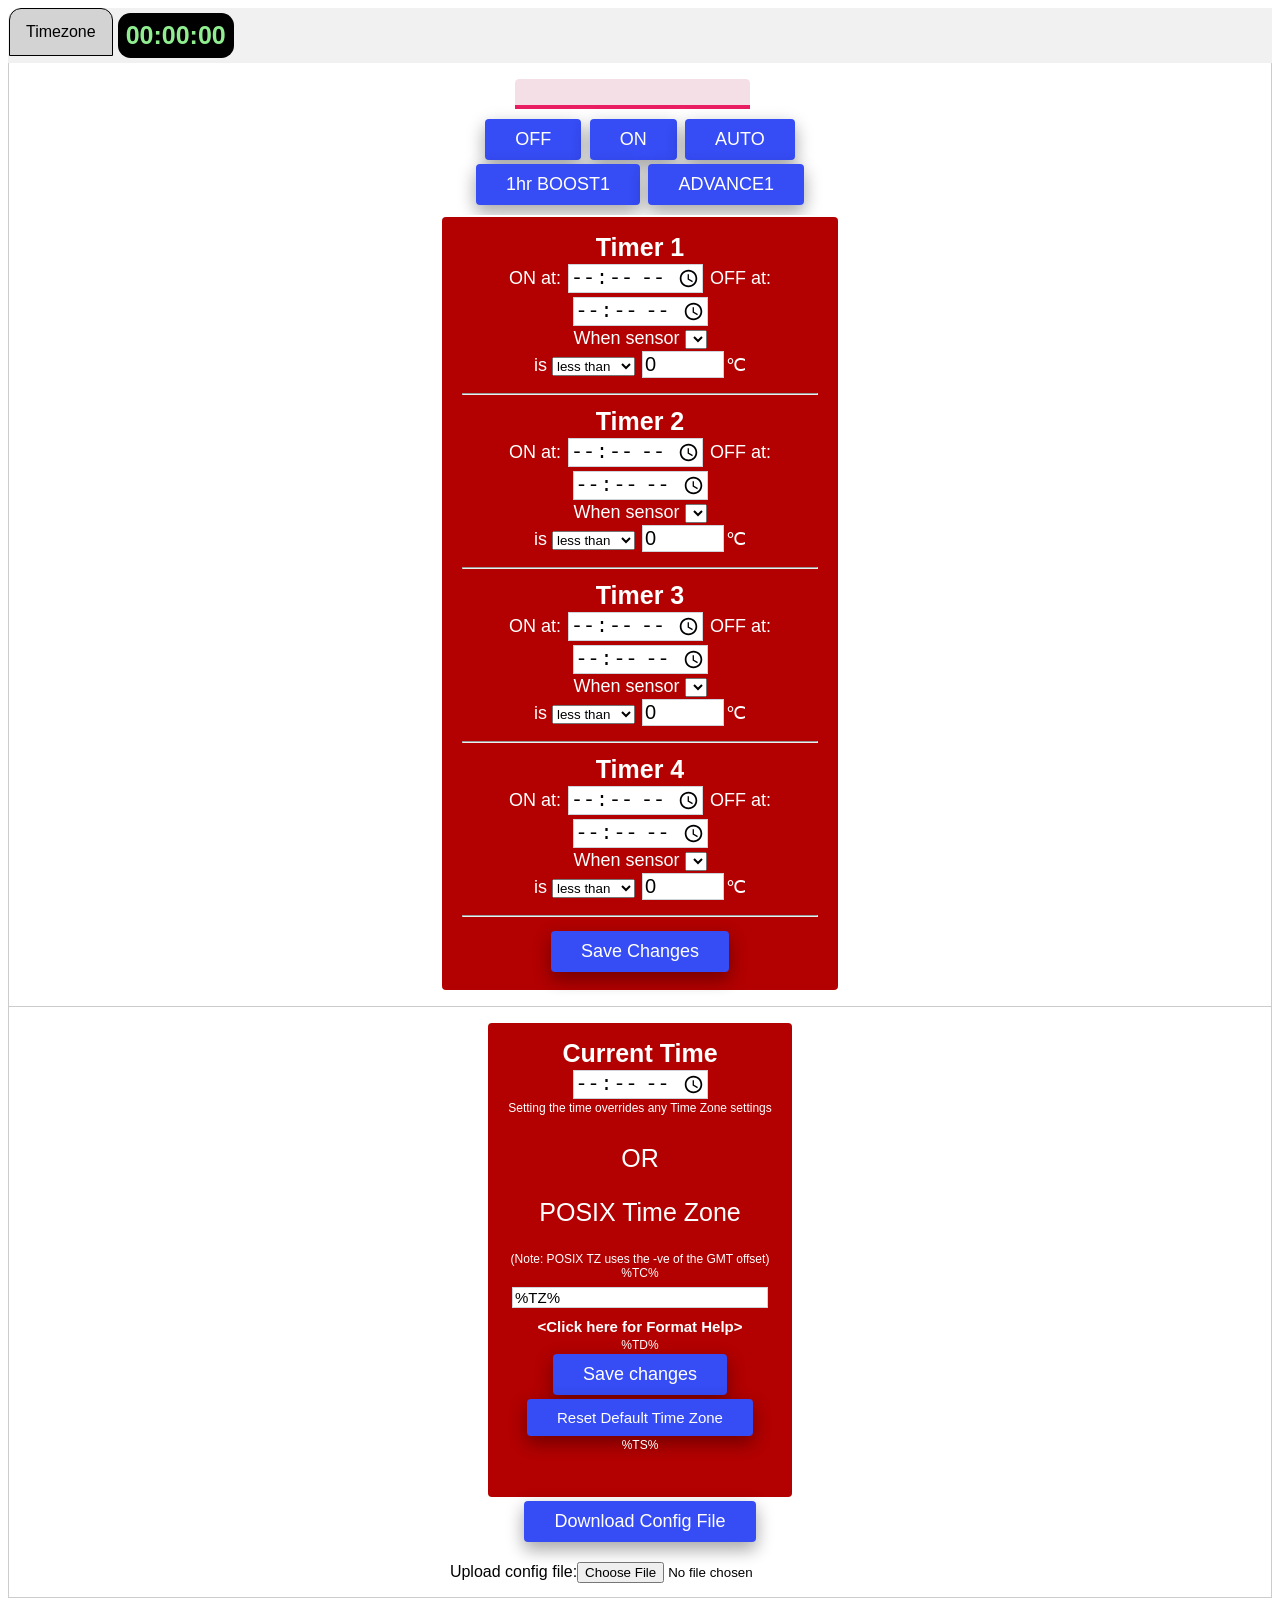
==== data/index.html @ 746cc581 "release" ====
<!DOCTYPE html>
<html>
<head>
  <title>Controller</title>
  <meta name="viewport" content="width=device-width, initial-scale=1">
  <link rel="icon" href="data:,">
  <link rel="stylesheet" type="text/css" href="style.css">
</head>
<body>
<div class="tab">
  <button class="tablinks" id="setTZbtn" onclick="getControl(-1)">Timezone</button>
  <span class="clock" id="clock">00:00:00</span>
</div>

<div id="control" class="tabcontent" >

  <!-- Control content -->
  <input type="hidden" id="C" name="C" value=""/>
  <div id ="EE"></div>
  <h2>
    <div>
      <span>
        <input type="text" id="N" name="N" value="" maxlength="12">
      </span>
      <span id="I"></span>
    </div>
  </h2>
  <div class="content">
    <div>
        <button name="A" value="F" onclick="save('F');">OFF</button>  
        <button name="A" value="N" onclick="save('N');">ON</button>
        <button name="A" value="A" onclick="save('A');">AUTO</button><br>
        <button name="A" value="B" onclick="save('B');">1hr BOOST1</button>
        <button name="A" value="V" onclick="save('V');">ADVANCE1</button>
    </div>
    <div class="card-grid">
      <div class="card">
        <div class="time">

          <!-- add more timers if reqd by duplicating a module and incrementing all of its timer'# in 'Tn' -->

          <div id="T1">
            <div><label><strong>Timer 1</strong></label></div>
            <div class="time-field">
              <label for="T1O">ON at:</label>
              <input type="time" id="T1O" name="T1O" value="0" min="00:00:00" max="24:00:00">
              <label for="T1F"> OFF at:</label>
              <input type="time" id="T1F" name="T1F" value="0" min="00:00:00" max="24:00:00">
            </div>
            <div id="T1sect">
              <div class="time-field">
                <label for="T1S">When sensor </label>
                <select id="T1S" name="T1S"></select>
                <span id="T1V"></span>
              </div>
              <div class="time-field">
                <label for="T1L">is </label>
                <select id="T1L" name="T1L">
                  <option value="L">less than</option>
                  <option value="M">more than</option>
                </select>
                <input type="number" id="T1T" name="T1T" value="0" min="-128" max="127">&#8451;
              </div>
              <hr>
            </div>
          </div>

          <div id="T2">
            <div><label><strong>Timer 2</strong></label></div>
            <div class="time-field">
              <label for="T2O">ON at:</label>
              <input type="time" id="T2O" name="T2O" value="0" min="00:00:00" max="24:00:00">
              <label for="T2F"> OFF at:</label>
              <input type="time" id="T2F" name="T2F" value="0" min="00:00:00" max="24:00:00">
            </div>
            <div id="T2sect">
              <div class="time-field">
                <label for="T2S">When sensor </label>
                <select id="T2S" name="T2S"></select>
                <span id="T2V"></span>
              </div>
              <div class="time-field">
                <label for="T2L">is </label>
                <select id="T2L" name="T2L">
                  <option value="L">less than</option>
                  <option value="M">more than</option>
                </select>
                <input type="number" id="T2T" name="T2T" value="0" min="-128" max="127">&#8451;
              </div>
              <hr>
            </div>
          </div>

          <div id="T3">
            <div><label><strong>Timer 3</strong></label></div>
            <div class="time-field">
              <label for="T3O">ON at:</label>
              <input type="time" id="T3O" name="T3O" value="0" min="00:00:00" max="24:00:00">
              <label for="T3F"> OFF at:</label>
              <input type="time" id="T3F" name="T3F" value="0" min="00:00:00" max="24:00:00">
            </div>
            <div id="T3sect">
              <div class="time-field">
                <label for="T3S">When sensor </label>
                <select id="T3S" name="T3S"></select>
                <span id="T3V"></span>
              </div>
              <div class="time-field">
                <label for="T3L">is </label>
                <select id="T3L" name="T3L">
                  <option value="L">less than</option>
                  <option value="M">more than</option>
                </select>
                <input type="number" id="T3T" name="T3T" value="0" min="-128" max="127">&#8451;
              </div>
              <hr>
            </div>
          </div>

          <div id="T4">
            <div><label><strong>Timer 4</strong></label></div>
            <div class="time-field">
              <label for="T4O">ON at:</label>
              <input type="time" id="T4O" name="T4O" value="0" min="00:00:00" max="24:00:00">
              <label for="T4F"> OFF at:</label>
              <input type="time" id="T4F" name="T4F" value="0" min="00:00:00" max="24:00:00">
            </div>
            <div id="T4sect">
              <div class="time-field">
                <label for="T4S">When sensor </label>
                <select id="T4S" name="T4S"></select>
                <span id="T4V"></span>
              </div>
              <div class="time-field">
                <label for="T4L">is </label>
                <select id="T4L" name="T4L">
                  <option value="L">less than</option>
                  <option value="M">more than</option>
                </select>
                <input type="number" id="T4T" name="T4T" value="0" min="-128" max="127">&#8451;
              </div>
              <hr>
            </div>
          </div>

          <button type="submit" class="button" onclick="save();">Save Changes</button>
        </div>
      </div>
    </div>
  </div>
</div>

<div id="setTZ" class="tabcontent">
  <div class="content">
      <div class="card-grid">
        <div class="card">
          <form action="/setTime">
            <div class="time">
              <label><strong>Current Time</strong></label>
              <div class="time-field"><input type="time" id="TIME" name="TIME" value="%TI%" min="00:00" max="24:00:00" required></div>
              <div class="info-txt">Setting the time overrides any Time Zone settings</div>
              <br>OR<p>
              <label for="fname">POSIX Time Zone</label><br>
              <div class="info-txt">(Note: POSIX TZ uses the -ve of the GMT offset)</div>
              <div class="info-txt" id="tz_str_corrected">%TC%</div>
              <div class="tzstr-field"><input type="text" id="TZ_INPUT_STR" name="TZ_INPUT_STR" style="width: 250px;" value="%TZ%"></div>
              <div class="arrowpopup" onclick="myFunction()" style="font-size: 15px;"><b>&lt;Click here for Format Help&gt;</b>
                <span class="tooltiptext" id="tooltipdemo">TZ/DST Format Help<br><br>-GMT hr:mm<br>e.g. for GMT+0530 enter -5:30<br>
              or<br> -GMT hr:mm , dstStart , dstStop i.e.<br>-GMT hr:mm , mm.wk.dy/hr , mm.wk.dy/hr<br>periods (.) between mm wk dy<br>
              mm is 1 to 12<br>wk is 1 to 5(lastweek)<br>
              dy is 0 (Sun) to 6<br><br>e.g. 8,10.1.0/2<br>
              cleans up to<br>&lt;-08&gt;8&lt;-07&gt;7,M10.1.0/2,M4.1.0/2</span>
              </div>
              <div class="info-txt" id="tz_str_desc">%TD%</div>
              <button type="submit" class="button">Save changes</button>
              <div><button type="submit" name="RESET" class="button" style ="font-size: 15px;">Reset Default Time Zone</button></div>
              <div class="info-txt" id="tz_str_set_corrected">%TS%</div>
              <br>
            </div>
          </form>
          <div>
            <a href="/download" class="button">Download Config File</a>
            <form method="POST" action="/upload" enctype="multipart/form-data">
              <br>Upload config file:<input type="file" name="bin" accept=".bin" onchange="form.submit();"/>
            </form>
          </div>
        </div>
      </div> 
    </div>
  </div>
</div>

<!-- need to include constants in index.html as js file may not get reloaded after a post! -->
<script>var 
  currCtrl = %C%;
  const maxCtrls = %MAX_CTRLS%;
  const maxTimers = %MAX_TIMERS%;
  const maxWebTimers = %MAX_WEB_TIMERS%;
  const maxStats = %MAX_STATS%;
  const statType = [%STAT_TYPES%]; // 0 = analog, 1 = digital sensor
  const haveSNTP = %HAVE_SNTP%;
  var errMsg = "";
  var eCntr = 0;
</script>

<script type="text/javascript" src="timer.js"></script>
</body>
</html>
---- data/style.css ----
html {
  font-family: Arial;
  display: inline-block;
  margin: 0px auto;
  text-align: center;
}
h1{
  color: #070812;
  padding: 2vh;
}
 /* Style the tab */
.tab {
  overflow: hidden;
  border-top-left-radius: 12px;
  background-color: #f1f1f1;
  border-bottom: 0;
}

#I {
  font-size:20px;
  font-weight:bold;
  padding:8px;
  border: 1px black;
	border-radius: 1em;
  color: white
}
#I.on {
  background-color: red;
}
#I.off {
  background-color: lightgreen;
}
#I.on:after {
  content: "ON";
}
#I.off:after {
  content: "OFF";
}

.clock {
  font-size:25px;
  font-weight:bold;
  float:left;
  color:lightgreen;
  background-color:black;
  border-radius: 0.5em;
  padding: 8px;
  text-align: center;
  margin: 5px;
}

/* control name ext input */
#N {
	appearance: none;
	border: none;
	outline: none;
	border-bottom: .2em solid #E91E63;
	background: #F5DFE6;
	border-radius: .2em .2em 0 0;
	font-size: 21px;
  font-weight: bold;
  color: darkred;
  width: 11em;
  text-align: center;
}
.tab button {
  background-color: lightgrey;
  float: left;
  border: 1px solid black;
  border-top-left-radius: 12px;
  border-top-right-radius: 12px;
  margin-left: 1px;
  outline: none;
  cursor: pointer;
  padding: 14px 16px;
  transition: 0.3s;
  font-size: 16px;
  color: black;
}
.tab button:hover {
  background-color: #ddd;
}
.tab button.active {
  background-color: white;
  border-bottom: 0;
  color: black;
  font-weight: bold;
}
.tab button.active.on {
  background-color: red;
}
.tab button.on {
  background-color: #f7adad;;;
}

@keyframes fadeEffect {
  from {opacity: 0;}
  to {opacity: 1;}
}

.tabcontent {
  padding: 6px 12px;
  border: 1px solid #ccc;
  border-top: none;
  animation: fadeEffect 1s; /* Fading effect takes 1 second */
} 
.time {
  display: inline-block;
  background-color: #b30000;
  border: none;
  border-radius: 4px;
  color: white;
  padding: 16px 20px;
  text-decoration: none;
  font-size: 25px;
  margin: 2px;
  cursor: pointer;
}	

.time-field {
  font-size: 18px;
}
.time input {
	background-color: #fff;
	background-clip: padding-box;
	border: 1px solid #ced4da;
  font-size: 20px;
}
.time-field label {
  font-size: 18px;
}
.time-field input {
  background-color: #fff;
	background-clip: padding-box;
	border: 1px solid #ced4da;
  font-size: 20px;
  margin:2px;
}
.tzstr-field input {
	background-color: #fff;
	background-clip: padding-box;
	border: 1px solid #ced4da;
  font-size: 15px;
	width: 95%;
}
.time-field-txt {
  color: black;
	background-color: #fff;
	border: 1px solid #ced4da;
  font-size: 20px;
}
.info-txt {
    color: white;
    border:0 none;
  font-size: 12px;
}	

input[type=submit] {
  padding:5px 15px; 
  background-color: #364cf4;
  border:0 none;
  cursor:pointer;
  padding: 12px 10px;
 
  font-size: 20px;
  margin: 2px;
  -webkit-border-radius: 5px;
  border-radius: 5px; 
}

.button, button[name="A"] {
  display: inline-block;
  background-color: #364cf4;
  border: none;
  border-radius: 4px;
  border-color:grey;
  color: white;
  padding: 10px 30px;
  text-decoration: none;
  font-size: 18px;
  margin: 2px;
  cursor: pointer;
  box-shadow: 0 8px 16px 0 rgba(0,0,0,0.2), 0 6px 20px 0 rgba(0,0,0,0.19);
}
button[name="A"].active {
  background-color: green;
}
button[name="A"]:hover {
  opacity: 0.6;
}
button[name="A"]:disabled {
  opacity: 0.3;
  cursor: not-allowed;
}

h2 {
  margin:8px;
}
#E {
  min-height: 1.2em;
}

.content { 
  padding: 0px;
}
.card-grid {
  max-width: 400px;
  margin: 8px auto;
  display: grid;
  grid-gap: 2rem;
  grid-template-columns: repeat(auto-fit, minmax(200px, 1fr));
}
.card {
  background-color: white;
}
.card-title {
  font-size: 1.2rem;
  font-weight: bold;
}
.arrowpopup {
  position: relative;
  display: inline-block;
  cursor: pointer;
  }
  .arrowpopup .tooltiptext {
  visibility: hidden;
  width: 250px;
  background-color: #0000ff;
  color: white;
  font-size: 12px;
  text-align: center;
  border-radius: 4px;
  padding: 9px ;
  position: absolute;
  bottom: 150%;
  left: 5%;
  margin-left: -240px;
  margin-bottom: 25px;
  }
  .arrowpopup .tooltiptext::after {
  content: "";
  position: absolute;
  top: 100%;
  left: 5%;
  margin-left: -5px;
  border-width: 5px;
  border-style: solid;
  border-color: #0000ff transparent transparent transparent;
  }
  .arrowpopup .show {
  visibility: visible;
  }
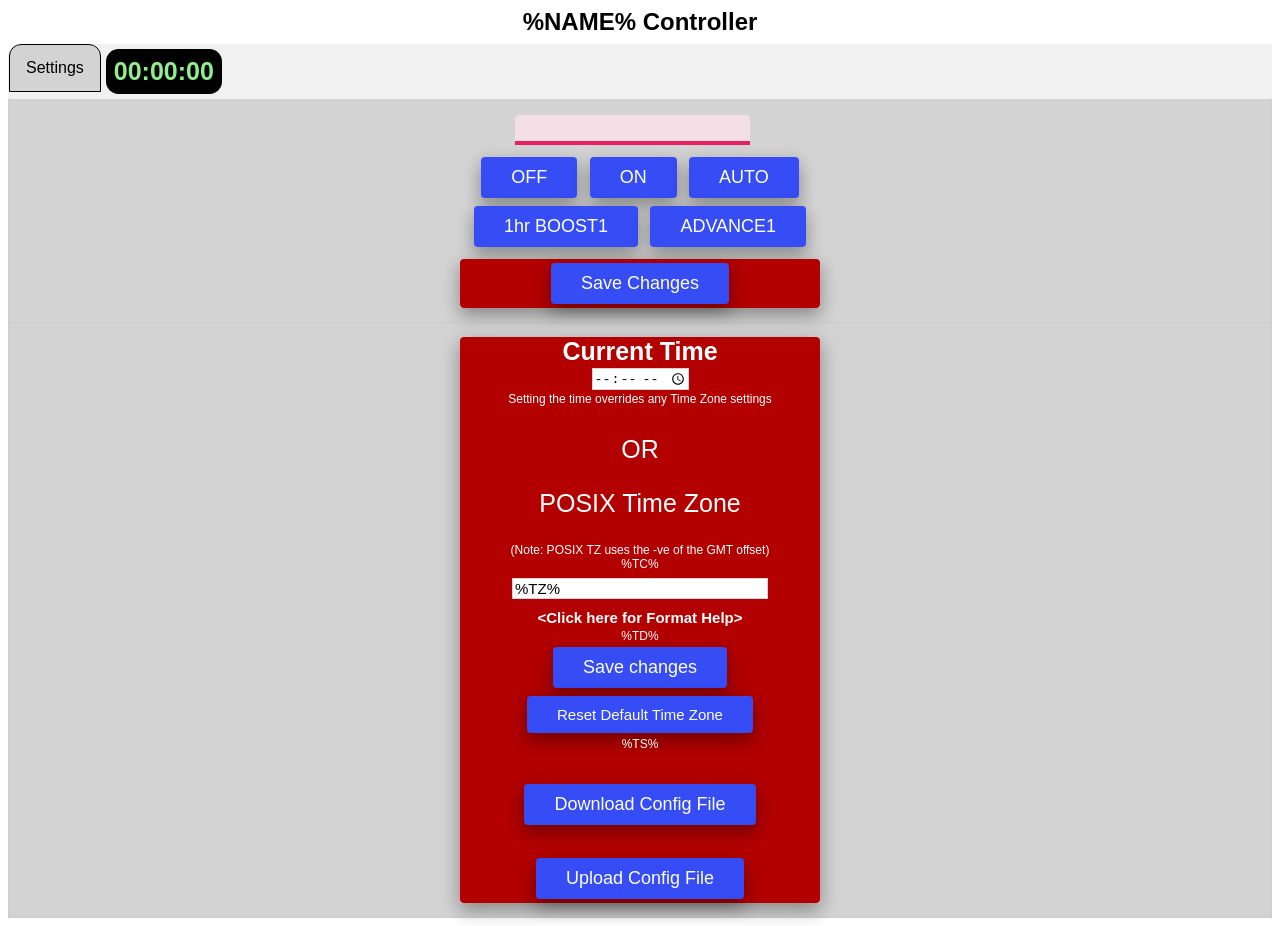
==== commit 2282bccb: "Major update Simplified logic for initializeWifiConfig(). Also for control and pins arrays (now auto" ====
--- a/data/index.html
+++ b/data/index.html
@@ -1,14 +1,15 @@
 <!DOCTYPE html>
 <html>
 <head>
-  <title>Controller</title>
+  <title>%NAME% Controller</title>
   <meta name="viewport" content="width=device-width, initial-scale=1">
   <link rel="icon" href="data:,">
   <link rel="stylesheet" type="text/css" href="style.css">
 </head>
 <body>
+<h2>%NAME% Controller</h2>
 <div class="tab">
-  <button class="tablinks" id="setTZbtn" onclick="getControl(-1)">Timezone</button>
+  <button class="tablinks" id="setTZbtn" onclick="getControl(-1)">Settings</button>
   <span class="clock" id="clock">00:00:00</span>
 </div>
 
@@ -36,111 +37,8 @@
     <div class="card-grid">
       <div class="card">
         <div class="time">
-
-          <!-- add more timers if reqd by duplicating a module and incrementing all of its timer'# in 'Tn' -->
-
-          <div id="T1">
-            <div><label><strong>Timer 1</strong></label></div>
-            <div class="time-field">
-              <label for="T1O">ON at:</label>
-              <input type="time" id="T1O" name="T1O" value="0" min="00:00:00" max="24:00:00">
-              <label for="T1F"> OFF at:</label>
-              <input type="time" id="T1F" name="T1F" value="0" min="00:00:00" max="24:00:00">
-            </div>
-            <div id="T1sect">
-              <div class="time-field">
-                <label for="T1S">When sensor </label>
-                <select id="T1S" name="T1S"></select>
-                <span id="T1V"></span>
-              </div>
-              <div class="time-field">
-                <label for="T1L">is </label>
-                <select id="T1L" name="T1L">
-                  <option value="L">less than</option>
-                  <option value="M">more than</option>
-                </select>
-                <input type="number" id="T1T" name="T1T" value="0" min="-128" max="127">&#8451;
-              </div>
-              <hr>
-            </div>
-          </div>
-
-          <div id="T2">
-            <div><label><strong>Timer 2</strong></label></div>
-            <div class="time-field">
-              <label for="T2O">ON at:</label>
-              <input type="time" id="T2O" name="T2O" value="0" min="00:00:00" max="24:00:00">
-              <label for="T2F"> OFF at:</label>
-              <input type="time" id="T2F" name="T2F" value="0" min="00:00:00" max="24:00:00">
-            </div>
-            <div id="T2sect">
-              <div class="time-field">
-                <label for="T2S">When sensor </label>
-                <select id="T2S" name="T2S"></select>
-                <span id="T2V"></span>
-              </div>
-              <div class="time-field">
-                <label for="T2L">is </label>
-                <select id="T2L" name="T2L">
-                  <option value="L">less than</option>
-                  <option value="M">more than</option>
-                </select>
-                <input type="number" id="T2T" name="T2T" value="0" min="-128" max="127">&#8451;
-              </div>
-              <hr>
-            </div>
-          </div>
-
-          <div id="T3">
-            <div><label><strong>Timer 3</strong></label></div>
-            <div class="time-field">
-              <label for="T3O">ON at:</label>
-              <input type="time" id="T3O" name="T3O" value="0" min="00:00:00" max="24:00:00">
-              <label for="T3F"> OFF at:</label>
-              <input type="time" id="T3F" name="T3F" value="0" min="00:00:00" max="24:00:00">
-            </div>
-            <div id="T3sect">
-              <div class="time-field">
-                <label for="T3S">When sensor </label>
-                <select id="T3S" name="T3S"></select>
-                <span id="T3V"></span>
-              </div>
-              <div class="time-field">
-                <label for="T3L">is </label>
-                <select id="T3L" name="T3L">
-                  <option value="L">less than</option>
-                  <option value="M">more than</option>
-                </select>
-                <input type="number" id="T3T" name="T3T" value="0" min="-128" max="127">&#8451;
-              </div>
-              <hr>
-            </div>
-          </div>
-
-          <div id="T4">
-            <div><label><strong>Timer 4</strong></label></div>
-            <div class="time-field">
-              <label for="T4O">ON at:</label>
-              <input type="time" id="T4O" name="T4O" value="0" min="00:00:00" max="24:00:00">
-              <label for="T4F"> OFF at:</label>
-              <input type="time" id="T4F" name="T4F" value="0" min="00:00:00" max="24:00:00">
-            </div>
-            <div id="T4sect">
-              <div class="time-field">
-                <label for="T4S">When sensor </label>
-                <select id="T4S" name="T4S"></select>
-                <span id="T4V"></span>
-              </div>
-              <div class="time-field">
-                <label for="T4L">is </label>
-                <select id="T4L" name="T4L">
-                  <option value="L">less than</option>
-                  <option value="M">more than</option>
-                </select>
-                <input type="number" id="T4T" name="T4T" value="0" min="-128" max="127">&#8451;
-              </div>
-              <hr>
-            </div>
+          <div id="timers-container">
+            <!-- Timer blocks will be injected here by timer.js -->
           </div>
 
           <button type="submit" class="button" onclick="save();">Save Changes</button>
@@ -150,12 +48,42 @@
   </div>
 </div>
 
+<!-- Timer Template -->
+<template id="timer-template">
+  <div class="timer-block" id="T{t}">
+    <div><label><strong>Timer {t}</strong></label></div>
+    <div class="time-field">
+      <label for="T{t}O">ON at:</label>
+      <input type="time" id="T{t}O" name="T{t}O" value="00:00" min="00:00" max="23:59">
+      <label for="T{t}F"> OFF at:</label>
+      <input type="time" id="T{t}F" name="T{t}F" value="00:00" min="00:00" max="23:59">
+    </div>
+    <div class="sensor-section" id="T{t}sect">
+      <div class="time-field">
+        <label for="T{t}S">When sensor </label>
+        <select id="T{t}S" name="T{t}S"></select>
+        <span id="T{t}V"></span>
+      </div>
+      <div class="time-field">
+        <label for="T{t}L">is </label>
+        <select id="T{t}L" name="T{t}L">
+          <option value="L">less than</option>
+          <option value="M">more than</option>
+        </select>
+        <input type="number" id="T{t}T" name="T{t}T" value="0" size="6" min="-32768" max="32767">&#8451;
+         +/-<input type="number" id="T{t}H" name="T{t}H" value="0" size="3" min="0" max="127">
+      </div>
+      <hr>
+    </div>
+  </div>
+</template>
+
 <div id="setTZ" class="tabcontent">
   <div class="content">
       <div class="card-grid">
         <div class="card">
-          <form action="/setTime">
-            <div class="time">
+          <div class="time">
+            <form action="/setTime">
               <label><strong>Current Time</strong></label>
               <div class="time-field"><input type="time" id="TIME" name="TIME" value="%TI%" min="00:00" max="24:00:00" required></div>
               <div class="info-txt">Setting the time overrides any Time Zone settings</div>
@@ -176,13 +104,14 @@
               <div><button type="submit" name="RESET" class="button" style ="font-size: 15px;">Reset Default Time Zone</button></div>
               <div class="info-txt" id="tz_str_set_corrected">%TS%</div>
               <br>
+            </form>
+            <div>
+              <a href="/download" class="button">Download Config File</a>
+              <form method="POST" action="/upload" enctype="multipart/form-data" style="display: inline-block; vertical-align: middle; margin-top: 1em;">
+                <input type="file" id="file-upload" name="bin" accept=".bin" onchange="form.submit();" style="display: none;">
+                <label for="file-upload" class="button">Upload Config File</label>
+              </form>
             </div>
-          </form>
-          <div>
-            <a href="/download" class="button">Download Config File</a>
-            <form method="POST" action="/upload" enctype="multipart/form-data">
-              <br>Upload config file:<input type="file" name="bin" accept=".bin" onchange="form.submit();"/>
-            </form>
           </div>
         </div>
       </div> 
@@ -190,20 +119,6 @@
   </div>
 </div>
 
-<!-- need to include constants in index.html as js file may not get reloaded after a post! -->
-<script>var 
-  currCtrl = %C%;
-  const maxCtrls = %MAX_CTRLS%;
-  const maxTimers = %MAX_TIMERS%;
-  const maxWebTimers = %MAX_WEB_TIMERS%;
-  const maxStats = %MAX_STATS%;
-  const statType = [%STAT_TYPES%]; // 0 = analog, 1 = digital sensor
-  const haveSNTP = %HAVE_SNTP%;
-  var errMsg = "";
-  var eCntr = 0;
-</script>
-
 <script type="text/javascript" src="timer.js"></script>
 </body>
 </html>
-
--- a/data/style.css
+++ b/data/style.css
@@ -103,6 +103,7 @@
   border: 1px solid #ccc;
   border-top: none;
   animation: fadeEffect 1s; /* Fading effect takes 1 second */
+  background-color:lightgrey;
 } 
 .time {
   display: inline-block;
@@ -110,11 +111,12 @@
   border: none;
   border-radius: 4px;
   color: white;
-  padding: 16px 20px;
+  padding: 0;
   text-decoration: none;
   font-size: 25px;
-  margin: 2px;
-  cursor: pointer;
+  margin: 0;
+  cursor: pointer;
+  width: 100%
 }	
 
 .time-field {
@@ -124,7 +126,6 @@
 	background-color: #fff;
 	background-clip: padding-box;
 	border: 1px solid #ced4da;
-  font-size: 20px;
 }
 .time-field label {
   font-size: 18px;
@@ -133,7 +134,6 @@
   background-color: #fff;
 	background-clip: padding-box;
 	border: 1px solid #ced4da;
-  font-size: 20px;
   margin:2px;
 }
 .tzstr-field input {
@@ -178,7 +178,7 @@
   padding: 10px 30px;
   text-decoration: none;
   font-size: 18px;
-  margin: 2px;
+  margin: 4px;
   cursor: pointer;
   box-shadow: 0 8px 16px 0 rgba(0,0,0,0.2), 0 6px 20px 0 rgba(0,0,0,0.19);
 }
@@ -204,14 +204,14 @@
   padding: 0px;
 }
 .card-grid {
-  max-width: 400px;
+  max-width: 360px;
   margin: 8px auto;
   display: grid;
   grid-gap: 2rem;
   grid-template-columns: repeat(auto-fit, minmax(200px, 1fr));
 }
 .card {
-  background-color: white;
+  box-shadow: 0 8px 16px 0 rgba(0,0,0,0.2), 0 6px 20px 0 rgba(0,0,0,0.19);
 }
 .card-title {
   font-size: 1.2rem;
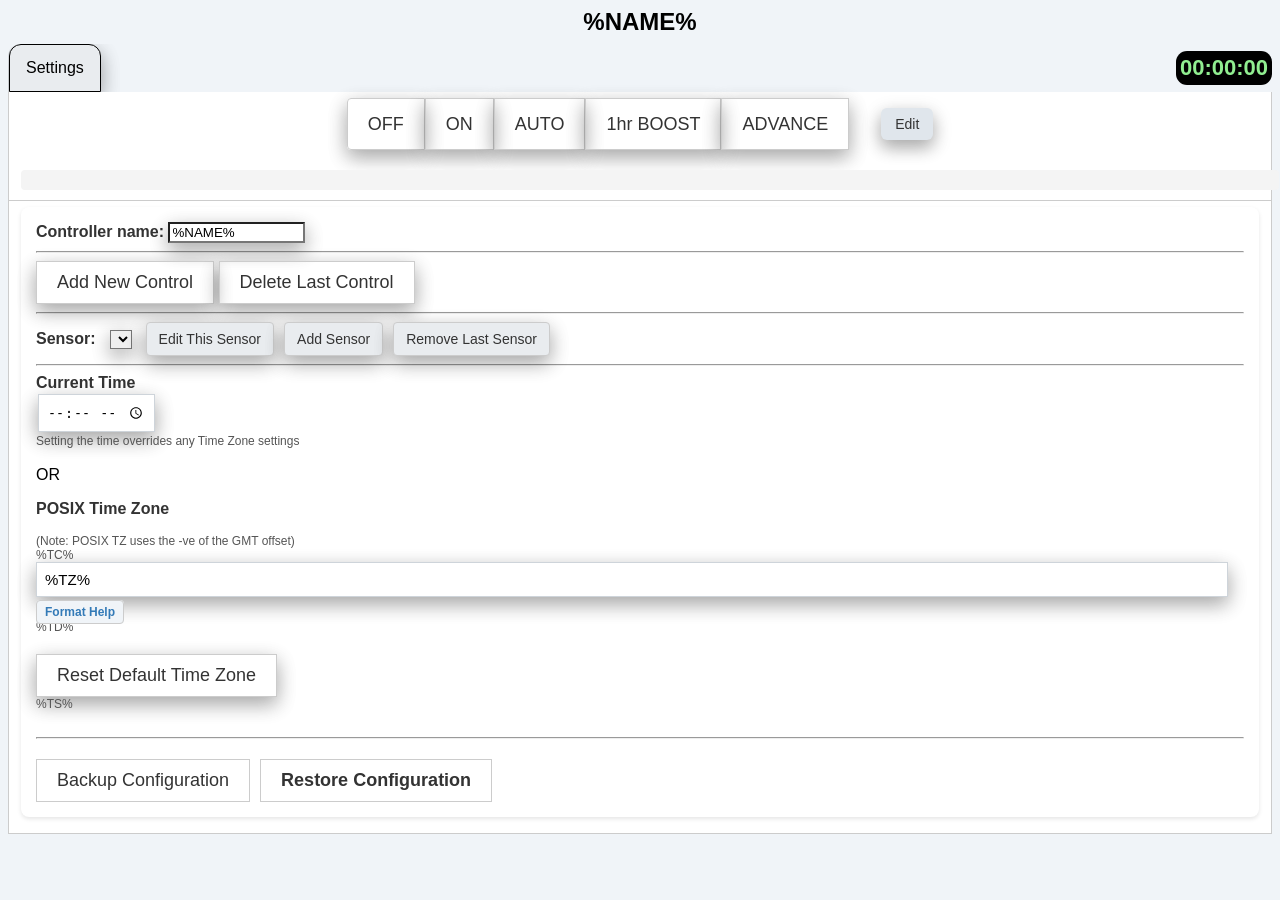
==== commit 839acf73: "Major rewrite of web interface" ====
--- a/data/index.html
+++ b/data/index.html
@@ -1,123 +1,231 @@
 <!DOCTYPE html>
 <html>
 <head>
-  <title>%NAME% Controller</title>
+  <title>%NAME%</title>
   <meta name="viewport" content="width=device-width, initial-scale=1">
   <link rel="icon" href="data:,">
   <link rel="stylesheet" type="text/css" href="style.css">
+  <meta charset="UTF-8">
 </head>
 <body>
-<h2>%NAME% Controller</h2>
+<h2 id="NAME">%NAME%</h2>
 <div class="tab">
-  <button class="tablinks" id="setTZbtn" onclick="getControl(-1)">Settings</button>
-  <span class="clock" id="clock">00:00:00</span>
+  <button class="tablinks" id="setTZbtn" value="-1" onclick="getControl(-1)">Settings</button>
+  <div id="EE"></div>
+  <div class="clock-container">
+    <div class="date-container" title="Local Time">
+      <div id="sntp-icon" class="sntp-icon" title="Time Synchronized with NTP"></div>
+      <span class="date" id="date"></span>
+    </div>
+    <span class="clock" id="clock">00:00:00</span>
+  </div>
 </div>
 
 <div id="control" class="tabcontent" >
-
   <!-- Control content -->
   <input type="hidden" id="C" name="C" value=""/>
-  <div id ="EE"></div>
-  <h2>
-    <div>
-      <span>
-        <input type="text" id="N" name="N" value="" maxlength="12">
-      </span>
-      <span id="I"></span>
-    </div>
-  </h2>
-  <div class="content">
-    <div>
-        <button name="A" value="F" onclick="save('F');">OFF</button>  
-        <button name="A" value="N" onclick="save('N');">ON</button>
-        <button name="A" value="A" onclick="save('A');">AUTO</button><br>
-        <button name="A" value="B" onclick="save('B');">1hr BOOST1</button>
-        <button name="A" value="V" onclick="save('V');">ADVANCE1</button>
-    </div>
-    <div class="card-grid">
-      <div class="card">
-        <div class="time">
-          <div id="timers-container">
-            <!-- Timer blocks will be injected here by timer.js -->
-          </div>
-
-          <button type="submit" class="button" onclick="save();">Save Changes</button>
-        </div>
-      </div>
-    </div>
-  </div>
+  <div class="control-buttons-group">
+    <button class="button" name="A" onclick="save(this)" value="0">OFF</button>
+    <button class="button" name="A" onclick="save(this)" value="1">ON</button>
+    <button class="button" name="A" onclick="save(this)" value="2">AUTO</button>
+    <button class="button" name="A" onclick="save(this)" value="3">1hr BOOST</button>
+    <button class="button" name="A" onclick="save(this)" value="4">ADVANCE</button>
+    <span id="I" style="height:20px;"></span>
+    <div class="ctrledit" onclick="openCtrlSettingsModal()">Edit</div>
+  </div>
+    <div class="time">
+      <div id="timers-container"></div>
+    </div>
 </div>
 
 <!-- Timer Template -->
 <template id="timer-template">
-  <div class="timer-block" id="T{t}">
-    <div><label><strong>Timer {t}</strong></label></div>
-    <div class="time-field">
-      <label for="T{t}O">ON at:</label>
-      <input type="time" id="T{t}O" name="T{t}O" value="00:00" min="00:00" max="23:59">
-      <label for="T{t}F"> OFF at:</label>
-      <input type="time" id="T{t}F" name="T{t}F" value="00:00" min="00:00" max="23:59">
-    </div>
-    <div class="sensor-section" id="T{t}sect">
-      <div class="time-field">
-        <label for="T{t}S">When sensor </label>
-        <select id="T{t}S" name="T{t}S"></select>
-        <span id="T{t}V"></span>
-      </div>
-      <div class="time-field">
-        <label for="T{t}L">is </label>
-        <select id="T{t}L" name="T{t}L">
-          <option value="L">less than</option>
-          <option value="M">more than</option>
+  <form id="tmrform{t}" onsubmit="event.preventDefault();">
+    <input type="hidden" id="TMR{t}" name="TMR" value="{t}"/>
+    <input type="hidden" id="T{t}W" name="W" value="0"/>
+    <input type="hidden" id="T{t}D" name="D" value="0"/>
+    <input type="hidden" id="T{t}M" name="M" value="0"/>
+    <div class="timer-block" id="T{t}">
+      <div class="timer-item timer-title">Timer {t}</div>
+      <div class="timer-item timer-on">
+        <label for="T{t}O">ON at (hh:mm)</label>
+        <input type="time" title="24hr time HH:MM" onchange="save(getElementById('TMR{t}'))" id="T{t}O" name="O" value="00:00" min="00:00" max="23:59">
+      </div>
+      <div class="timer-schedule">
+        <div class="schedule-overlay" title="Day/date/month schedule" id="T{t}Sched" onclick="openCalendarModal({t})">Schedule</div>
+        <span id="T{t}SchedDays" class="schedule-text-display"></span>
+        <span id="T{t}SchedDates" class="schedule-text-display"></span>
+        <span id="T{t}SchedMonths" class="schedule-text-display"></span>
+      </div>
+      <div class="timer-item timer-duration">
+        <label for="T{t}P">Duration (ddd:hh:mm)</label>
+        <input type="text" onchange="save(getElementById('TMR{t}'))" id="T{t}P" name="P" value="000:00:00" pattern="\d{1,3}:\d{2}:\d{2}" placeholder="DDD:HH:MM" title="days:hours:minutes">
+      </div>
+      <div class="timer-item timer-sensor">
+        <label for="T{t}S">Sensor<span id="T{t}V"></span></label>
+        <select onchange="save(getElementById('TMR{t}')); toggleSensorFields(this, {t});" id="T{t}S" name="S"></select>
+      </div>
+      <div class="timer-item timer-condition">
+        <label for="T{t}L">Condition</label>
+        <select onchange="save(getElementById('TMR{t}'))" id="T{t}L" name="L">
+          <option value="0">less than</option>
+          <option value="1">more than</option>
+          <option value="2">within</option>
+          <option value="3">outwith</option>
         </select>
-        <input type="number" id="T{t}T" name="T{t}T" value="0" size="6" min="-32768" max="32767">&#8451;
-         +/-<input type="number" id="T{t}H" name="T{t}H" value="0" size="3" min="0" max="127">
-      </div>
-      <hr>
-    </div>
-  </div>
+      </div>
+      <div class="timer-item timer-setpoint">
+        <label for="T{t}T">Setpoint</label>
+        <div>
+          <input type="number" onchange="save(getElementById('TMR{t}'))" id="T{t}T" name="T" value="20" min="-32768" max="32767">&#8451;
+          +/-<input type="number" title="+/- range of setpoint" onchange="save(getElementById('TMR{t}'))" id="T{t}H" name="H" value="0" min="0" max="16383">
+        </div>
+      </div>
+    </div>
+  </form>
 </template>
 
+<!-- Settings tab - Control, Sensor & Time settings -->
 <div id="setTZ" class="tabcontent">
-  <div class="content">
-      <div class="card-grid">
-        <div class="card">
-          <div class="time">
-            <form action="/setTime">
-              <label><strong>Current Time</strong></label>
-              <div class="time-field"><input type="time" id="TIME" name="TIME" value="%TI%" min="00:00" max="24:00:00" required></div>
-              <div class="info-txt">Setting the time overrides any Time Zone settings</div>
-              <br>OR<p>
-              <label for="fname">POSIX Time Zone</label><br>
-              <div class="info-txt">(Note: POSIX TZ uses the -ve of the GMT offset)</div>
-              <div class="info-txt" id="tz_str_corrected">%TC%</div>
-              <div class="tzstr-field"><input type="text" id="TZ_INPUT_STR" name="TZ_INPUT_STR" style="width: 250px;" value="%TZ%"></div>
-              <div class="arrowpopup" onclick="myFunction()" style="font-size: 15px;"><b>&lt;Click here for Format Help&gt;</b>
-                <span class="tooltiptext" id="tooltipdemo">TZ/DST Format Help<br><br>-GMT hr:mm<br>e.g. for GMT+0530 enter -5:30<br>
-              or<br> -GMT hr:mm , dstStart , dstStop i.e.<br>-GMT hr:mm , mm.wk.dy/hr , mm.wk.dy/hr<br>periods (.) between mm wk dy<br>
-              mm is 1 to 12<br>wk is 1 to 5(lastweek)<br>
-              dy is 0 (Sun) to 6<br><br>e.g. 8,10.1.0/2<br>
-              cleans up to<br>&lt;-08&gt;8&lt;-07&gt;7,M10.1.0/2,M4.1.0/2</span>
-              </div>
-              <div class="info-txt" id="tz_str_desc">%TD%</div>
-              <button type="submit" class="button">Save changes</button>
-              <div><button type="submit" name="RESET" class="button" style ="font-size: 15px;">Reset Default Time Zone</button></div>
-              <div class="info-txt" id="tz_str_set_corrected">%TS%</div>
-              <br>
-            </form>
-            <div>
-              <a href="/download" class="button">Download Config File</a>
-              <form method="POST" action="/upload" enctype="multipart/form-data" style="display: inline-block; vertical-align: middle; margin-top: 1em;">
-                <input type="file" id="file-upload" name="bin" accept=".bin" onchange="form.submit();" style="display: none;">
-                <label for="file-upload" class="button">Upload Config File</label>
-              </form>
-            </div>
-          </div>
-        </div>
-      </div> 
-    </div>
-  </div>
-</div>
+  <div class="settings-block">
+    <label for="CN">Controller name:</label>
+    <input type="text" id="CN" name="CN" size="15" maxlength="15" onchange="save(this)" value="%NAME%"><br>
+    <hr>
+    <button class="button" id="SA" name="SA" value="A" onclick="save(this)">Add New Control</button>
+    <button class="button" id="SD" name="SA" value="D" onclick="save(this)">Delete Last Control</button>
+    <hr>
+    <div class="sensor-actions">
+      <label for="XS">Sensor:</label>
+      <select id="XS" name="XS" value="-1"></select>
+      <button class="settings-button" onclick="openSnsrSettingsModal()">Edit This Sensor</button>
+      <button class="settings-button" id="XA" name="XA" value="A" onclick="save(this)">Add Sensor</button>
+      <button class="settings-button" id="XD" name="XA" value="D" onclick="save(this)">Remove Last Sensor</button>
+    </div>
+    <hr>
+    <form  action="/setTime">
+      <label><strong>Current Time</strong></label>
+      <div class="time-field"><input type="time" id="TIME" name="TIME" value="%TI%" min="00:00" max="24:00:00"  onchange="form.submit()" required></div>
+      <div class="info-txt">Setting the time overrides any Time Zone settings</div>
+      <br>OR<p>
+      <label for="fname">POSIX Time Zone</label><br>
+      <div class="info-txt">(Note: POSIX TZ uses the -ve of the GMT offset)</div>
+      <div class="info-txt" id="tz_str_corrected">%TC%</div>
+      <div class="tzstr-field"><input type="text" id="TZ_INPUT_STR" name="TZ_INPUT_STR" value="%TZ%" onchange="form.submit()"></div>
+      <div class="arrowpopup" onclick="toggleTooltip('tooltipdemo')">
+        <span class="help-link">Format Help</span>
+        <span class="tooltiptext" id="tooltipdemo">TZ/DST Format Help<br><br>-GMT hr:mm<br>e.g. for GMT+0530 enter -5:30<br>
+      or<br> -GMT hr:mm , dstStart , dstStop i.e.<br>-GMT hr:mm , mm.wk.dy/hr , mm.wk.dy/hr<br>periods (.) between mm wk dy<br>
+      mm is 1 to 12<br>wk is 1 to 5(lastweek)<br>
+      dy is 0 (Sun) to 6<br><br>e.g. 8,10.1.0/2<br>
+      cleans up to<br>&lt;-08&gt;8&lt;-07&gt;7,M10.1.0/2,M4.1.0/2</span>
+      </div>
+      <div class="info-txt" id="tz_str_desc">%TD%</div>
+      <div class="form-actions">
+        <button type="submit" name="RESET" class="button">Reset Default Time Zone</button>
+      </div>
+      <div class="info-txt" id="tz_str_set_corrected">%TS%</div>
+      <br>
+    </form>
+    <hr>
+    <div class="form-actions">
+      <a href="/download-all" class="button">Backup Configuration</a>
+      <form method="POST" action="/restore-config" enctype="multipart/form-data">
+        <input type="file" id="restore-upload" name="restore-file" accept=".dat" onchange="form.submit();" style="display: none;">
+        <label for="restore-upload" class="button">Restore Configuration</label>
+      </form>
+    </div>
+  </div>
+</div>
+
+<!-- Calendar Modal (moved out of template for simplicity) -->
+<div id="CalendarModal" class="modal">
+  <div class="modal-content">
+    <span class="close-button" onclick="closeCalendarModal()">&times;</span>
+    <h4 id="CalendarTitle">Timer Schedule</h4>
+    <h5>Weekdays</h5>
+    <div id="CalendarW" class="calendar-grid"></div>
+    <h5>Dates</h5>
+    <div id="CalendarD" class="calendar-grid"></div>
+    <h5>Months</h5>
+    <div id="CalendarM" class="calendar-grid"></div>
+  </div>
+</div>
+
+<!-- Control Settings Modal -->
+<div id="CtrlSettingsModal" class="modal" style="display:none;">
+  <div class="modal-content">
+    <span class="close-button" id="SC" onclick="save(this)">&times;</span>
+    <h4>Control Settings</h4>
+    <form id="ctrlSettingsForm" onsubmit="event.preventDefault();">
+        <label for="SN">Name:</label>
+        <input type="text" id="SN" name="SN" size="12" maxlength="12" ><br>
+        <label for="ST">Number of Timers:</label>
+        <input type="number" id="ST" name="ST" min="1" max="126" value="1""><br>
+        <label for="SX">Expander ID#:</label>
+        <select id="SX" name="SX" onclick="setMaxPin(this.value, 1, 'SP');">
+          <option value="-1">None (MCU pin)</option>
+          <option value="0">ID0</option>
+          <option value="1">ID1</option>
+          <option value="2">ID2</option>
+          <option value="3">ID3</option>
+        </select>
+        <label for="SL">Pin/Ch #:</label>
+        <input type="number" id="SP" name="SP" min="-1" max="63" >
+        <div class="arrowpopup" style="display:inline-block; margin:0;" onclick="toggleTooltip('ctrlPinHelp')">
+           <span class="help-link">?</span>
+           <span class="tooltiptext" id="ctrlPinHelp">%PIN_HELP%</span>
+        </div><br>
+        <label for="SL">Active Level:</label>
+        <select id="SL" name="SL" >
+          <option value="0">High</option>
+          <option value="1">Low</option>
+        </select><br><br>
+    </form>
+  </div>
+</div>
+
+<!-- Sensor editor Modal -->
+<div id="SnsrSettingsModal" class="modal" style="display:none;">
+  <div class="modal-content">
+    <span class="close-button" id="XC" onclick="save(this)">&times;</span>
+    <h4>Sensor Settings</h4>
+    <form id="snsrSettingsForm" onsubmit="event.preventDefault();">
+      <label for="XN">Name:</label>
+      <input type="text" id="XN" name="XN" size="12" maxlength="12" ><br>
+      <label for="XT">Sensor Type:</label>
+      <select id="XT" name="XT" >
+        <option value="0">Analog</option>
+        <option value="1">Digital</option>
+      </select><br>
+      <label for="XX">Expander ID#:</label>
+      <select id="XX" name="XX" onclick="setMaxPin(this.value, document.getElementById('XT').value, 'XP');">
+        <option value="-1">None (MCU pin)</option>
+        <option value="0">ID0</option>
+        <option value="1">ID1</option>
+        <option value="2">ID2</option>
+        <option value="3">ID3</option>
+      </select>
+      <label for="XP">Pin/Ch #:</label>
+      <input type="number" id="XP" name="XP" min="-1" max="63" >
+      <div class="arrowpopup" style="display:inline-block; margin:0;" onclick="toggleTooltip('snsrPinHelp')">
+           <span class="help-link">?</span>
+           <span class="tooltiptext" id="snsrPinHelp">%PIN_HELP%</span>
+      </div><br>
+      <strong>Analog Sensors:</strong><br>
+      <label for="XM">Multiplex pin# (-1 for none):</label>
+      <input type="number" id="XM" name="XM" min="-1" max="127" ><br>
+      Steinhart-Hart parameters applied (disabled if beta = 0)<br>
+      <label for="XB">Beta:</label>
+      <input type="number" id="XB" name="XB" min="0" max="65535" >
+      <label for="XR">Sensor Resistance:</label>
+      <input type="number" id="XR" name="XR" min="0" max="65535"><br>
+      <label for="XU">Pull up resistance:</label>
+      <input type="number" id="XU" name="XU" min="0" max="65535" ><br>
+      Resistances are in ohms / 10.
+    </form>
+  </div>
+</div>
+
 
 <script type="text/javascript" src="timer.js"></script>
 </body>
--- a/data/style.css
+++ b/data/style.css
@@ -3,26 +3,191 @@
   display: inline-block;
   margin: 0px auto;
   text-align: center;
-}
-h1{
-  color: #070812;
-  padding: 2vh;
+  background-color: #f0f4f8; /* Light blue-grey background */
 }
  /* Style the tab */
 .tab {
   overflow: hidden;
   border-top-left-radius: 12px;
-  background-color: #f1f1f1;
+  background-color: transparent; /* Blend with body background */
   border-bottom: 0;
+  display: flex;
+  flex-wrap: wrap;
+  align-items: center;
+  justify-content: space-between;
+}
+
+.ctrledit {
+  cursor: pointer;
+  border-radius: 6px;
+	box-shadow: 0 8px 16px 0 rgba(0,0,0,0.2), 0 6px 20px 0 rgba(0,0,0,0.19);
+  padding: 8px 14px;
+  box-sizing: border-box;
+  background-color: #e0e6ec; /* Lighter color to match theme */
+  display: flex;
+  align-self: center; /* Vertically center */
+  justify-content: center;
+  font-size: 14px;
+  color: #333;
+  flex-shrink: 0; /* Prevent button from shrinking */
+}
+
+.modal-content form {
+  padding: 20px 20px 20px;
+}
+
+.modal-content input, select {
+  margin: 4px 4px;
+}
+
+/* Calendar Modal styles */
+.modal {
+  display: none; 
+  position: fixed; 
+  z-index: 10; 
+  left: 0;
+  top: 0;
+  width: 100%;
+  height: 100%;
+  overflow: auto; 
+  background-color: rgba(0,0,0,0.6);
+}
+
+.modal-content {
+  position: relative;
+  background-color: #eef2f7;
+  margin: 10% auto;
+  padding: 0;
+  border: 1px solid #555;
+  width: 80%;
+  max-width: 500px;
+  border-radius: 8px;
+  box-shadow: 0 4px 8px 0 rgba(0,0,0,0.2),0 6px 20px 0 rgba(0,0,0,0.19);
+}
+
+.modal-content h4, .calendar-modal-content h5 {
+  text-align: left;
+  margin: 0;
+  padding: 10px 20px;
+}
+
+.modal-content h4 {
+  font-size: 1.2em;
+  background-color: #2c3e50;
+  color: white;
+  border-radius: 8px 8px 0 0;
+}
+
+.modal-content h5 {
+  font-size: 1em;
+  color: #2c3e50;
+  font-weight: bold;
+}
+
+.close-button {
+  color: #ccc;
+  float: right;
+  font-size: 40px;
+  font-weight: bold;
+  padding: 0px 10px;
+}
+
+.close-button:hover,
+.close-button:focus {
+  color: white;
+  text-decoration: none;
+  cursor: pointer;
+}
+
+.calendar-grid {
+  display: grid;
+  grid-template-columns: repeat(auto-fill, minmax(60px, 1fr));
+  gap: 8px;
+  padding: 0 20px 20px 20px;
+}
+
+.calendar-grid label {
+  display: block;
+  text-align: center;
+  padding: 5px;
+  border: 1px solid #ddd;
+  border-radius: 4px;
+  cursor: pointer;
+  background-color: #f9f9f9;
+  color: #333; /* Make text visible on light background */
+  transition: background-color 0.2s;
+  position: relative; /* Needed for positioning the input */
+}
+
+.calendar-grid label:hover {
+  background-color: #e9e9e9;
+}
+
+.calendar-grid input {
+  display: none; /* Hide the checkbox */
+}
+
+.calendar-grid input:checked + span {
+  background-color: #364cf4;
+  color: white;
+}
+
+.calendar-grid input + span {
+  display: block;
+  padding: 5px;
+}
+
+input::placeholder {
+  color: grey;
+  opacity: 0.5;
+}
+
+.schedule-overlay {
+  padding: 2px 4px;
+  cursor: pointer;
+  border-radius: 6px;
+	box-shadow: 0 8px 16px 0 rgba(0,0,0,0.2), 0 6px 20px 0 rgba(0,0,0,0.19);
+  min-height: 38px; /* Match input height */
+  padding: 8px 12px;
+  box-sizing: border-box;
+  background-color: #e0e6ec; /* Lighter color to match theme */
+  display: flex;
+  align-items: center; /* Vertically center text */
+  justify-content: center;
+  font-size: 14px;
+  color: #333;
+  flex-shrink: 0; /* Prevent button from shrinking */
+  grid-area: schedule-btn; /* Assign to grid area */
+}
+
+.hidden {
+  display: none !important;
+}
+
+.schedule-text-display {
+  font-size: 12px;
+  white-space: normal; /* Allow wrapping */
+  word-break: break-word; /* Break long words if necessary */
+  color: #555;
+  text-align: left;
+  align-self: center;
+}
+
+.show {
+    display: block;
 }
 
 #I {
-  font-size:20px;
+  height:15px;
+  font-size:12px;
   font-weight:bold;
   padding:8px;
   border: 1px black;
-	border-radius: 1em;
-  color: white
+	border-radius: 3em;
+  color: white;
+  align-content: center;
+  align-self: center;
+  margin: 8px;
 }
 #I.on {
   background-color: red;
@@ -38,33 +203,89 @@
 }
 
 .clock {
-  font-size:25px;
+  font-size:22px;
   font-weight:bold;
-  float:left;
+  float:right;
   color:lightgreen;
   background-color:black;
   border-radius: 0.5em;
-  padding: 8px;
+  padding: 4px;
   text-align: center;
-  margin: 5px;
-}
-
-/* control name ext input */
-#N {
-	appearance: none;
-	border: none;
-	outline: none;
-	border-bottom: .2em solid #E91E63;
-	background: #F5DFE6;
-	border-radius: .2em .2em 0 0;
-	font-size: 21px;
+  margin: 0px;
+}
+
+.clock-container {
+  display: flex;
+  flex-direction: column;
+  align-items: flex-end;
+}
+
+.date {
+  font-size: 13px;
+  color: #555;
+  margin-right: 4px;
+}
+
+.date-container {
+  display: flex;
+  align-items: center;
+  justify-content: flex-end;
+}
+
+.sntp-icon {
+  display: none; /* Hidden by default */
+  width: 18px;
+  height: 18px;
+  position: relative;
+  margin-right: 5px;
+}
+.sntp-icon.on {
+  display: block; /* Shown when time is synced */
+}
+
+/* The clock face and refresh arrow */
+.sntp-icon::before, .sntp-icon::after {
+  content: '';
+  position: absolute;
+  box-sizing: border-box;
+}
+
+/* Clock face */
+.sntp-icon::before {
+  top: 3px;
+  left: 3px;
+  width: 12px;
+  height: 12px;
+  border: 1.5px solid #555;
+  border-radius: 50%;
+  /* Clock hands */
+  background: linear-gradient(to top, transparent 45%, #555 45%, #555 55%, transparent 55%),
+              linear-gradient(to right, transparent 45%, #555 45%, #555 55%, transparent 55%);
+}
+
+/* Refresh arrow */
+.sntp-icon::after {
+  top: 0; left: 0; width: 18px; height: 18px;
+  border: 2px solid; border-color: #555 #555 transparent transparent;
+  border-radius: 50%; transform: rotate(45deg);
+}
+
+#EE {
+  flex-grow: 1;
+  text-align: center;
+  color: red;
   font-weight: bold;
-  color: darkred;
-  width: 11em;
-  text-align: center;
+  padding: 5px;
+  margin: 0 10px;
+  min-height: 1.2em;
+  font-size: 14px;
+}
+
+#N:focus {
+  border-bottom-color: #364cf4;
 }
 .tab button {
-  background-color: lightgrey;
+  background-color: #e9ecef; /* Lighter grey for tabs */
   float: left;
   border: 1px solid black;
   border-top-left-radius: 12px;
@@ -73,12 +294,15 @@
   outline: none;
   cursor: pointer;
   padding: 14px 16px;
+  display: flex; /* Use flexbox for alignment */
+  align-items: center; /* Vertically center icon and text */
+  gap: 8px; /* Space between icon and text */
   transition: 0.3s;
   font-size: 16px;
   color: black;
 }
 .tab button:hover {
-  background-color: #ddd;
+  background-color: #dee2e6; /* Slightly darker hover */
 }
 .tab button.active {
   background-color: white;
@@ -86,16 +310,36 @@
   color: black;
   font-weight: bold;
 }
-.tab button.active.on {
+
+.tab-icon {
+  display: inline-block;
+  width: 10px;
+  height: 10px;
+  border-radius: 50%;
   background-color: red;
-}
-.tab button.on {
-  background-color: #f7adad;;;
+  visibility: hidden; /* Hidden by default */
+  opacity: 0.5;
+  transition: opacity 0.3s, visibility 0.3s;
+  box-shadow: 0 0 3px red;
+}
+.tab-icon.on {
+  visibility: visible; /* Visible when control is on */
+  opacity: 1;
+  animation: flash 1.5s infinite;
 }
 
 @keyframes fadeEffect {
   from {opacity: 0;}
   to {opacity: 1;}
+}
+
+@keyframes flash {
+  0%, 100% {
+    opacity: 0.5;
+  }
+  50% {
+    opacity: 1;
+  }
 }
 
 .tabcontent {
@@ -103,57 +347,139 @@
   border: 1px solid #ccc;
   border-top: none;
   animation: fadeEffect 1s; /* Fading effect takes 1 second */
-  background-color:lightgrey;
+  background-color: white; /* White background for content area */
 } 
+
 .time {
   display: inline-block;
-  background-color: #b30000;
+  background-color: #f4f4f4;
   border: none;
   border-radius: 4px;
-  color: white;
-  padding: 0;
+  color: #555555;
+  padding: 10px;
   text-decoration: none;
-  font-size: 25px;
   margin: 0;
   cursor: pointer;
   width: 100%
 }	
-
+.timer-block {
+  display: grid;
+  grid-template-columns: 0.7fr 1fr 1.2fr 1fr 1fr 1.5fr;
+  grid-template-areas:
+    "title on duration sensor condition setpoint" ". schedule schedule schedule schedule schedule";
+  align-items: center;
+  gap: 10px;
+  background-color: white;
+  padding: 15px;
+  border-radius: 8px;
+  box-shadow: 0 2px 4px rgba(0,0,0,0.1);
+  margin-bottom: 10px;
+}
+.timer-item {
+  display: flex;
+  flex-direction: column;
+}
+.timer-item label {
+  font-size: 0.8em;
+  font-weight: bold;
+  margin-bottom: 4px;
+  color: #555;
+}
+.timer-item input, .timer-item select {
+  width: 100%;
+  box-sizing: border-box;
+}
+.timer-item input, .timer-item select {
+  padding: 8px; /* Consistent padding */
+  height: 38px; /* Consistent height */
+  margin-top: 0; /* Remove default browser margins */
+  margin-bottom: 0;
+}
+.timer-item span[id$="V"] { /* Targets spans like T1V, T2V, etc. */
+  min-height: 1.2em; /* Ensure it takes up space even if empty */
+  white-space: nowrap; /* Prevent wrapping if content is long */
+  color: #555;
+  font-weight: normal;
+  margin-left: 5px;
+}
+.timer-item.timer-title { 
+  grid-area: title;
+  font-size: 1.5em; 
+  font-weight: bold; 
+}
+.timer-item.timer-on { grid-area: on; }
+.timer-item.timer-duration { grid-area: duration; }
+.timer-item.timer-sensor { grid-area: sensor; }
+.timer-item.timer-condition { grid-area: condition; }
+.timer-item.timer-setpoint { grid-area: setpoint; }
+
+.timer-schedule {
+  grid-area: schedule;
+  display: flex;
+  flex-direction: row;
+  align-items: center;
+  gap: 10px;
+  margin-top: -10px; /* Reduce gap from row above */
+.timer-schedule > .schedule-overlay { grid-area: schedule-btn; }
+.timer-schedule > [id$="SchedDays"] { grid-area: schedule-days; }
+.timer-schedule > [id$="SchedDates"] { grid-area: schedule-dates; }
+.timer-schedule > [id$="SchedMonths"] { grid-area: schedule-months; }
+}
+
+.timer-row {
+  display: flex;
+  flex-wrap: wrap;
+  align-items: flex-start; /* or center, etc. */
+  gap: 10px; /* Adjust spacing between items */
+  width: 100%;
+}
+
+.timer-setpoint > div {
+  display: flex;
+  align-items: center;
+}
+
+.timer-setpoint input[type="number"] {
+  width: 65px; /* Increased width to prevent value being hidden */
+  flex-shrink: 0; /* Prevent inputs from shrinking */
+  margin: 0 4px;
+}
 .time-field {
-  font-size: 18px;
-}
-.time input {
-	background-color: #fff;
-	background-clip: padding-box;
-	border: 1px solid #ced4da;
-}
-.time-field label {
-  font-size: 18px;
-}
+  font-size:16px;
+}
+
 .time-field input {
   background-color: #fff;
 	background-clip: padding-box;
 	border: 1px solid #ced4da;
   margin:2px;
-}
-.tzstr-field input {
-	background-color: #fff;
-	background-clip: padding-box;
-	border: 1px solid #ced4da;
-  font-size: 15px;
-	width: 95%;
-}
-.time-field-txt {
-  color: black;
-	background-color: #fff;
-	border: 1px solid #ced4da;
-  font-size: 20px;
-}
+  padding: 8px; /* Consistent padding */
+  box-sizing: border-box; /* Include padding in width calculation */
+}
+
+.settings-block {
+  background-color: white;
+  padding: 15px;
+  border-radius: 8px;
+  box-shadow: 0 2px 4px rgba(0,0,0,0.1);
+  margin-bottom: 10px;
+  text-align: left; /* Align text within the block to the left */
+}
+
+.settings-block label {
+  font-weight: bold;
+  color: #333;
+}
+
 .info-txt {
-    color: white;
+    color: #555; /* Changed from white to a darker color for visibility */
     border:0 none;
   font-size: 12px;
 }	
+
+input, select, button {
+  box-shadow: 0 8px 20px 0 rgba(0,0,0,0.2), 0 6px 20px 0 rgba(0,0,0,0.19);
+}
 
 input[type=submit] {
   padding:5px 15px; 
@@ -161,32 +487,56 @@
   border:0 none;
   cursor:pointer;
   padding: 12px 10px;
- 
   font-size: 20px;
   margin: 2px;
   -webkit-border-radius: 5px;
   border-radius: 5px; 
 }
 
+.tzstr-field input {
+  background-color: #fff;
+  background-clip: padding-box;
+  border: 1px solid #ced4da;
+  font-size: 15px;
+  width: calc(100% - 16px); /* Adjust width to account for padding */
+  padding: 8px; /* Add padding for better appearance */
+  box-sizing: border-box; /* Include padding in width calculation */
+}
+
+.control-buttons-group {
+  display: flex;
+  flex-wrap: wrap;
+  justify-content: center;
+  margin-bottom: 20px;
+}
+
 .button, button[name="A"] {
   display: inline-block;
-  background-color: #364cf4;
-  border: none;
-  border-radius: 4px;
-  border-color:grey;
-  color: white;
-  padding: 10px 30px;
+  background-color: transparent;
+  border: 1px solid #ccc;
+  color: #333;
+  padding: 10px 20px;
   text-decoration: none;
   font-size: 18px;
-  margin: 4px;
-  cursor: pointer;
-  box-shadow: 0 8px 16px 0 rgba(0,0,0,0.2), 0 6px 20px 0 rgba(0,0,0,0.19);
+  margin: 0;
+  cursor: pointer;
+  transition: background-color 0.2s, color 0.2s;
+}
+.control-buttons-group button:first-child {
+  border-radius: 4px 0 0 4px;
+}
+.control-buttons-group button:last-child {
+  border-radius: 0 4px 4px 0;
+  border-left-width: 0;
 }
 button[name="A"].active {
-  background-color: green;
-}
-button[name="A"]:hover {
-  opacity: 0.6;
+  background-color: #2c3e50;
+  color: white;
+  border-color: #2c3e50;
+}
+.button:hover, button[name="A"]:hover {
+  background-color: #d6d8db; /* Darker grey for hover */
+  color: #333;
 }
 button[name="A"]:disabled {
   opacity: 0.3;
@@ -196,58 +546,106 @@
 h2 {
   margin:8px;
 }
-#E {
-  min-height: 1.2em;
-}
-
-.content { 
-  padding: 0px;
-}
-.card-grid {
-  max-width: 360px;
-  margin: 8px auto;
-  display: grid;
-  grid-gap: 2rem;
-  grid-template-columns: repeat(auto-fit, minmax(200px, 1fr));
-}
-.card {
-  box-shadow: 0 8px 16px 0 rgba(0,0,0,0.2), 0 6px 20px 0 rgba(0,0,0,0.19);
-}
-.card-title {
-  font-size: 1.2rem;
-  font-weight: bold;
+
+/* Responsive layout for smaller screens */
+@media (max-width: 900px) {
+  .timer-block {
+    grid-template-columns: 1fr 1fr;
+    grid-template-areas:
+      "title title"
+      "on duration"
+      "schedule schedule"
+      "sensor condition"
+      "setpoint setpoint";
+    row-gap: 15px;
+  }
+}
+
+@media (max-width: 500px) {
+  .timer-block {
+    grid-template-columns: 1fr;
+    grid-template-areas:
+      "title" "on" "schedule" "duration" "sensor" "condition" "setpoint";
+  }
+  .timer-item { align-items: flex-start; }
+  .settings-block .tzstr-field input { width: 100%; }
 }
 .arrowpopup {
   position: relative;
-  display: inline-block;
+  display: block; /* Change to block to ensure proper document flow */
+  margin-top: 5px;
   cursor: pointer;
   }
   .arrowpopup .tooltiptext {
   visibility: hidden;
-  width: 250px;
-  background-color: #0000ff;
+  min-width: 112px;
+  max-width: 300px; /* Set a max-width */
+  background-color: #2c3e50; /* Consistent with calendar modal header */
   color: white;
   font-size: 12px;
-  text-align: center;
-  border-radius: 4px;
-  padding: 9px ;
+  text-align: left; /* Better for multi-line text */
+  border-radius: 5px;
+  padding: 10px 15px;
   position: absolute;
-  bottom: 150%;
-  left: 5%;
-  margin-left: -240px;
-  margin-bottom: 25px;
+  bottom: calc(100% + 10px); /* 10px above the trigger */
+  left: 0; /* Align with the left of the help link */
+  z-index: 100; /* Ensure it's on top */
   }
   .arrowpopup .tooltiptext::after {
   content: "";
   position: absolute;
   top: 100%;
-  left: 5%;
-  margin-left: -5px;
+  left: 20px; /* Position arrow near the start of the help link */
   border-width: 5px;
   border-style: solid;
-  border-color: #0000ff transparent transparent transparent;
+  border-color: #2c3e50 transparent transparent transparent; /* Match tooltip background */
   }
   .arrowpopup .show {
   visibility: visible;
   }
+
+.help-link {
+  font-size: 12px;
+  font-weight: bold;
+  color: #337ab7;
+  background-color: #f0f4f8;
+  border: 1px solid #ccc;
+  border-radius: 4px;
+  padding: 4px 8px;
+  transition: background-color 0.2s;
+}
+.help-link:hover {
+  background-color: #e0e6ec;
+}
+
+.form-actions {
+  margin-top: 20px;
+  display: flex;
+  align-items: center; /* Vertically align items */
+  gap: 10px;
+}
   
+
+.sensor-actions {
+  display: flex;
+  align-items: center;
+  gap: 10px;
+  flex-wrap: wrap; /* allow wrapping on small screens */
+}
+
+.settings-button {
+  background-color: #e9ecef;
+  border: 1px solid #ccc;
+  color: #333;
+  padding: 8px 12px;
+  text-decoration: none;
+  font-size: 14px;
+  margin: 0;
+  cursor: pointer;
+  border-radius: 4px;
+  transition: background-color 0.2s, color 0.2s;
+}
+
+.settings-button:hover {
+  background-color: #d6d8db;
+}
